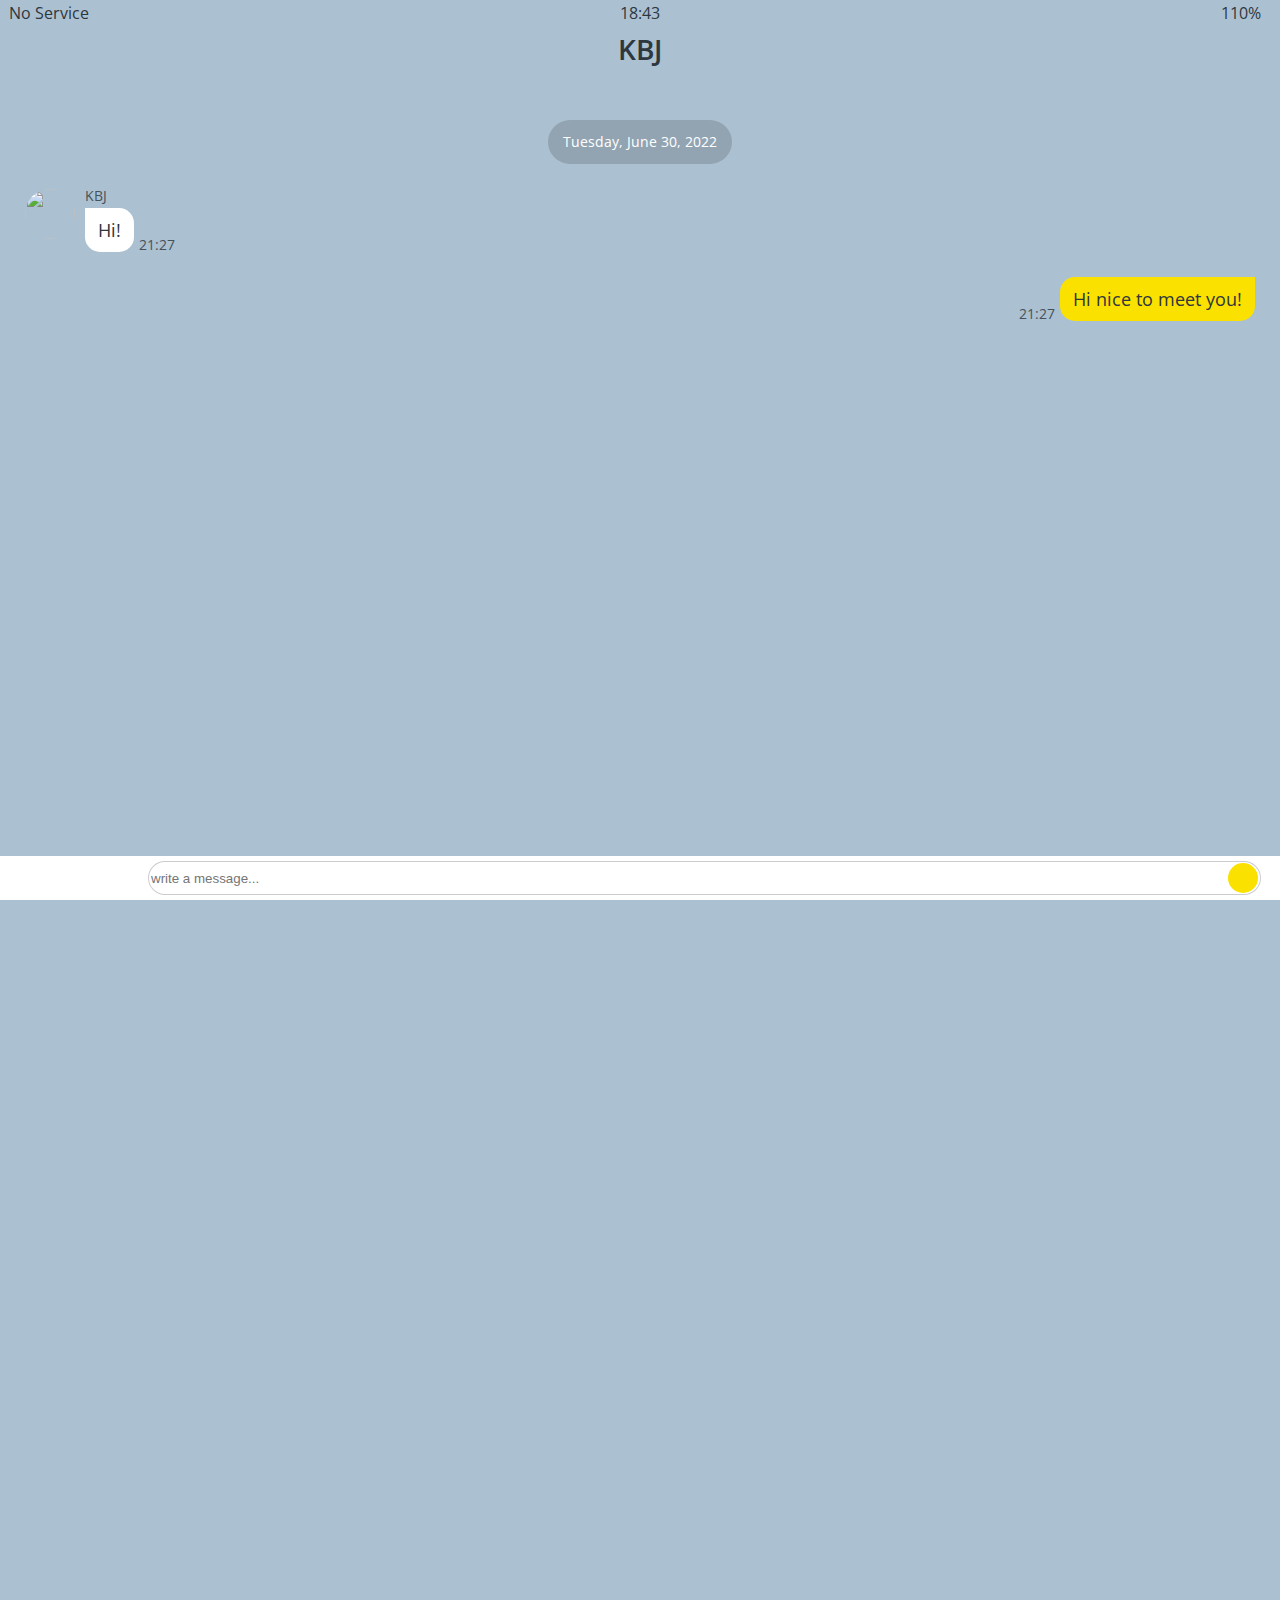
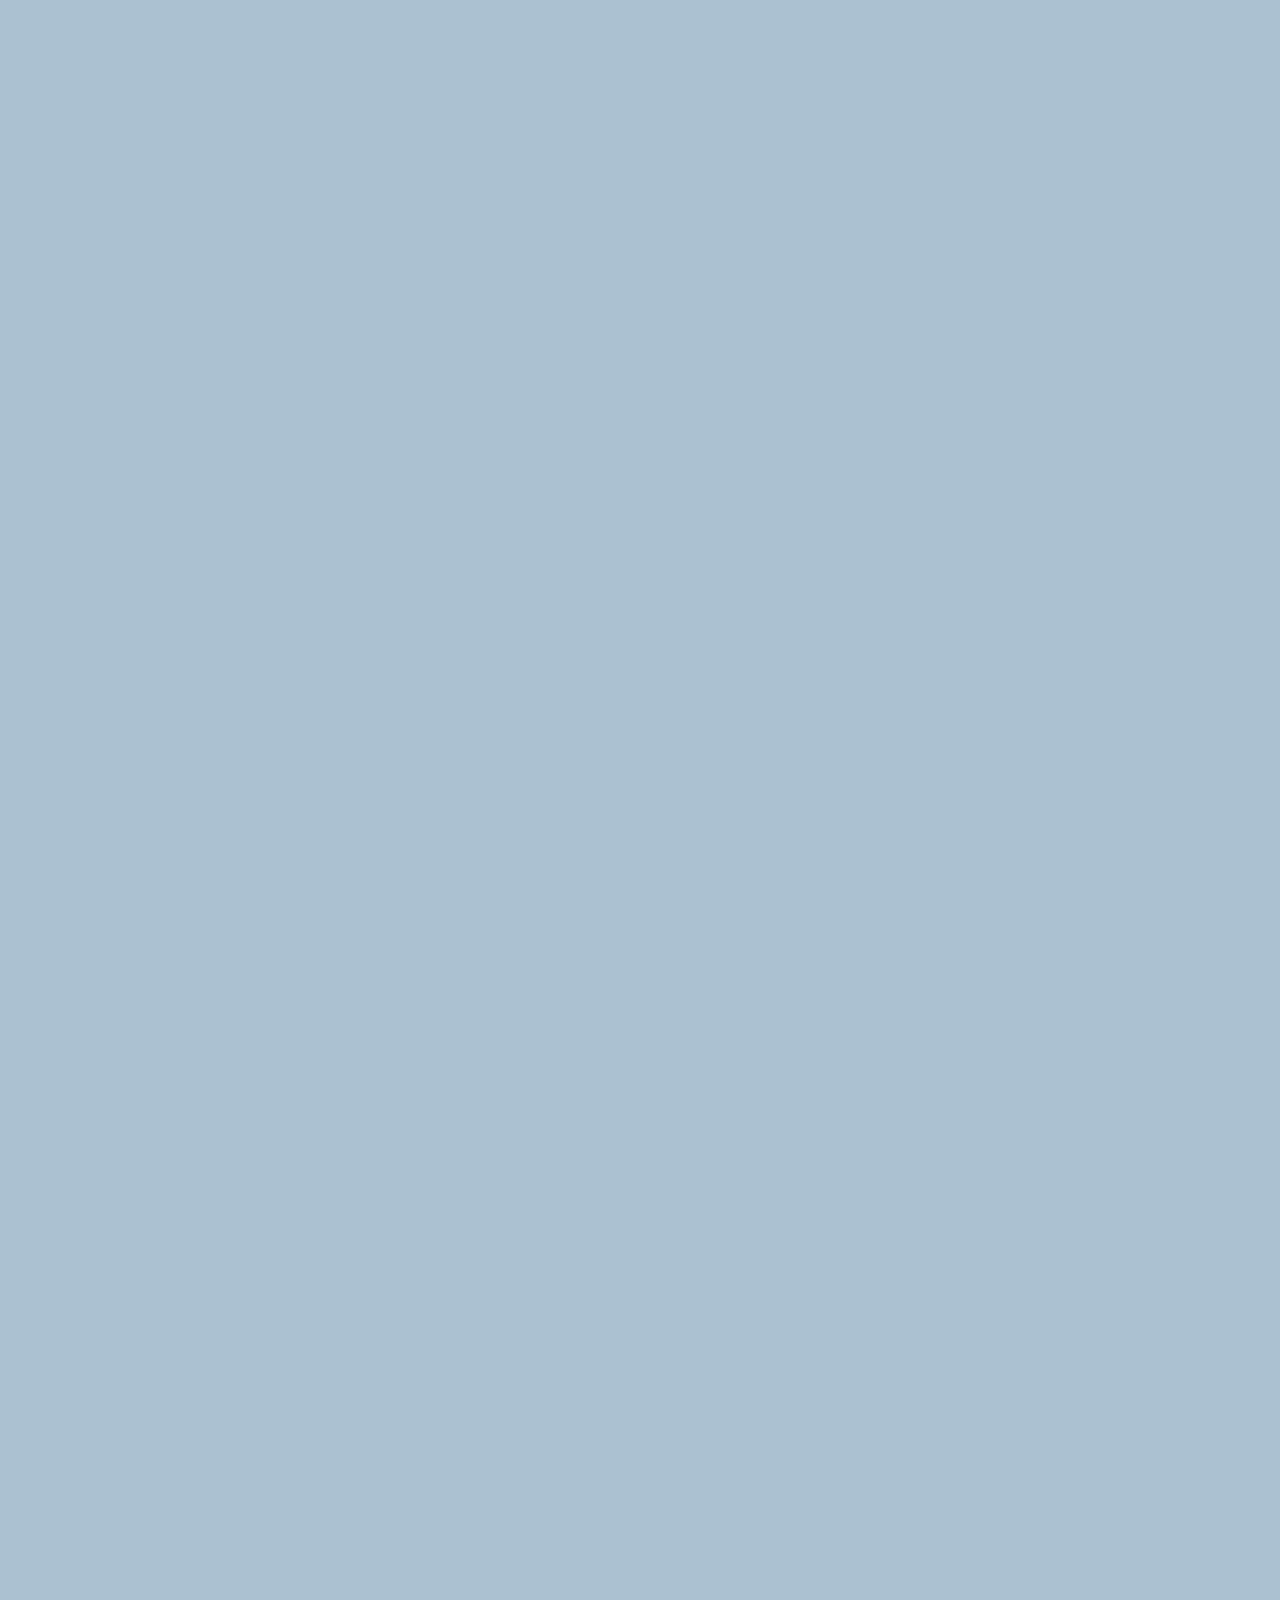
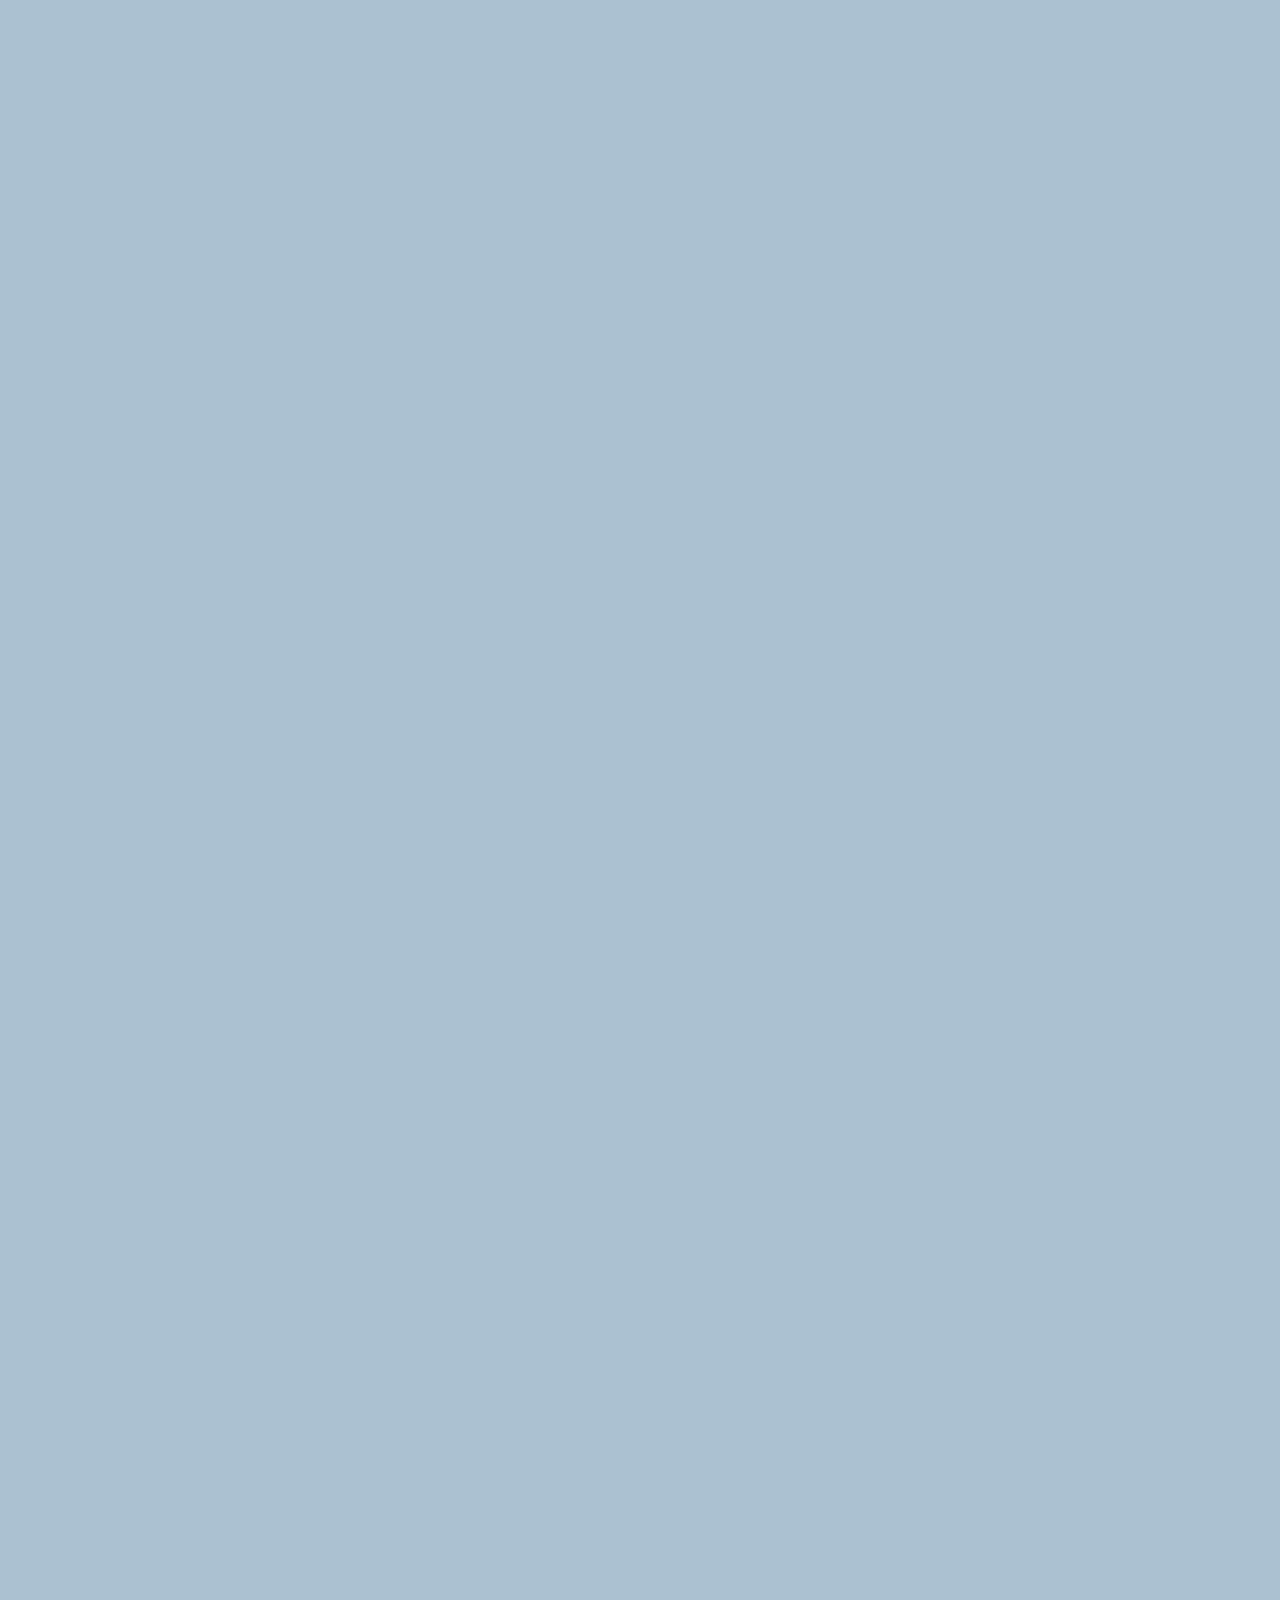
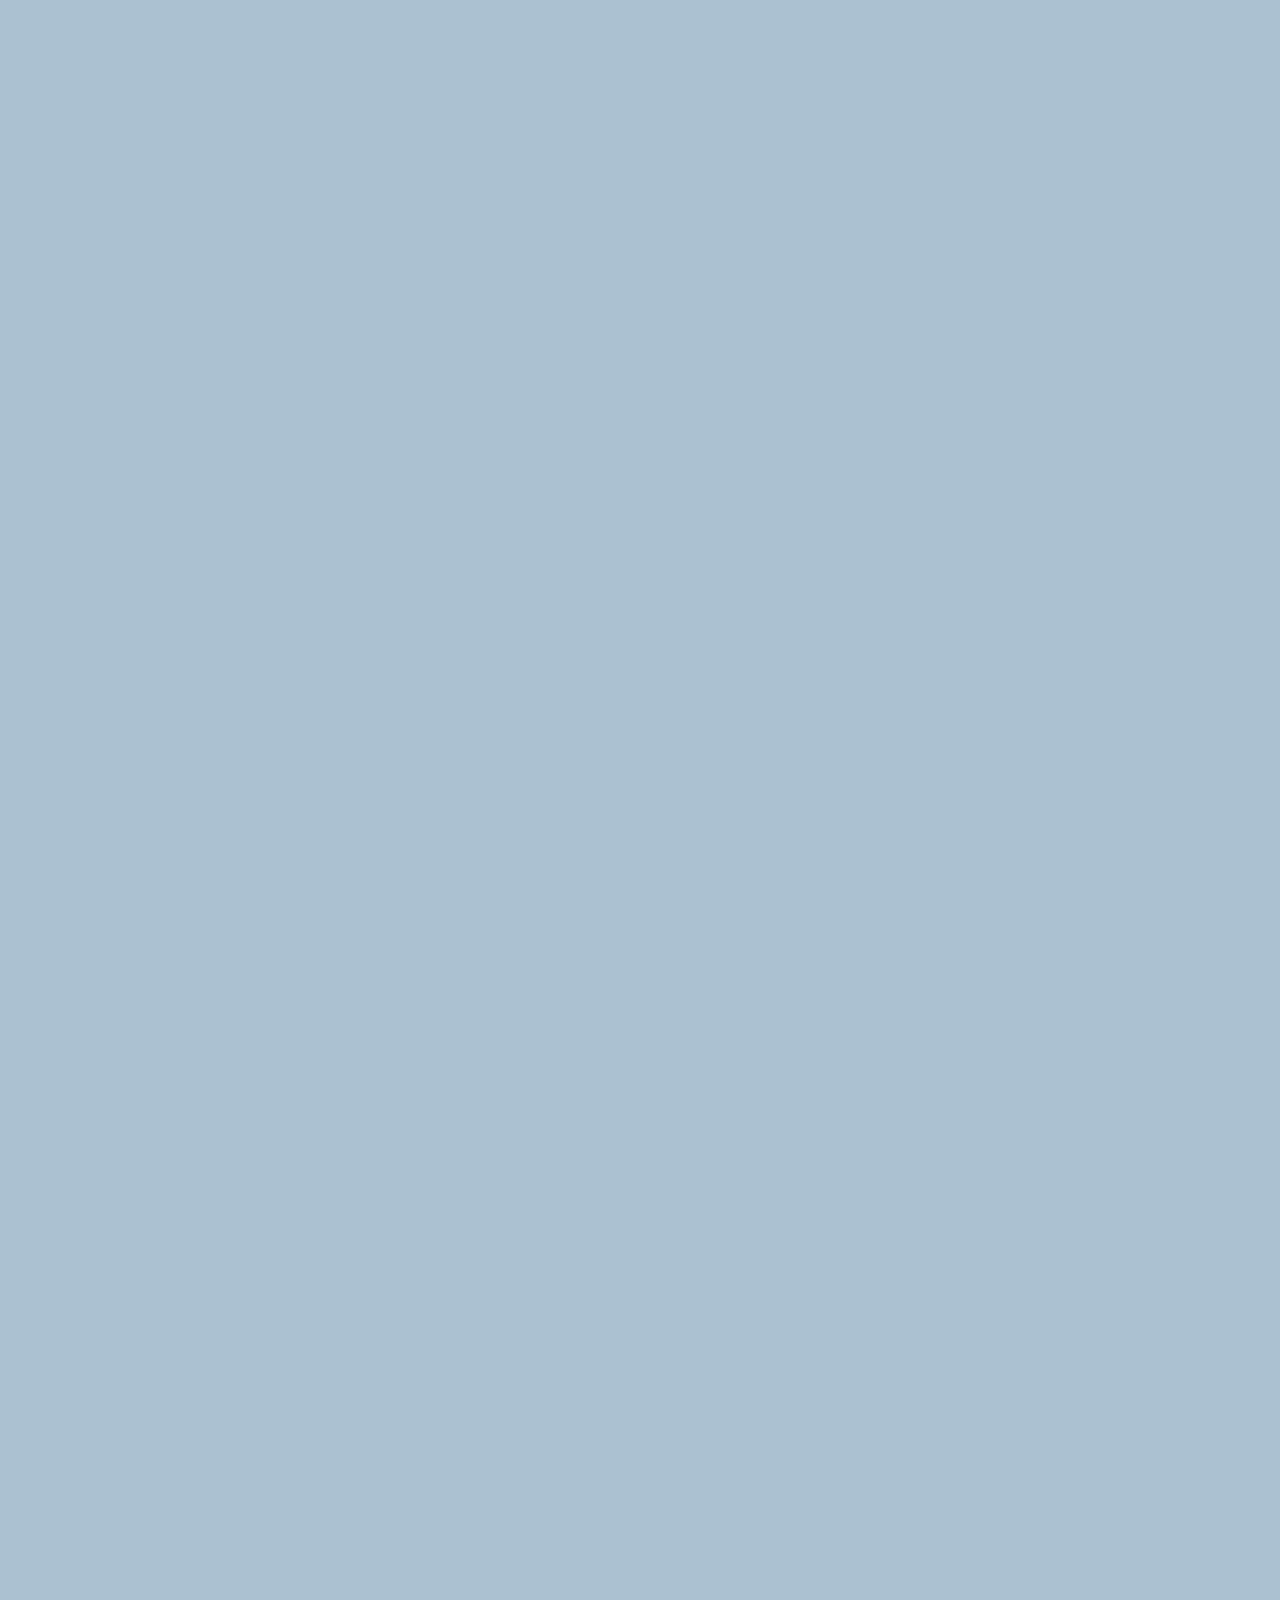
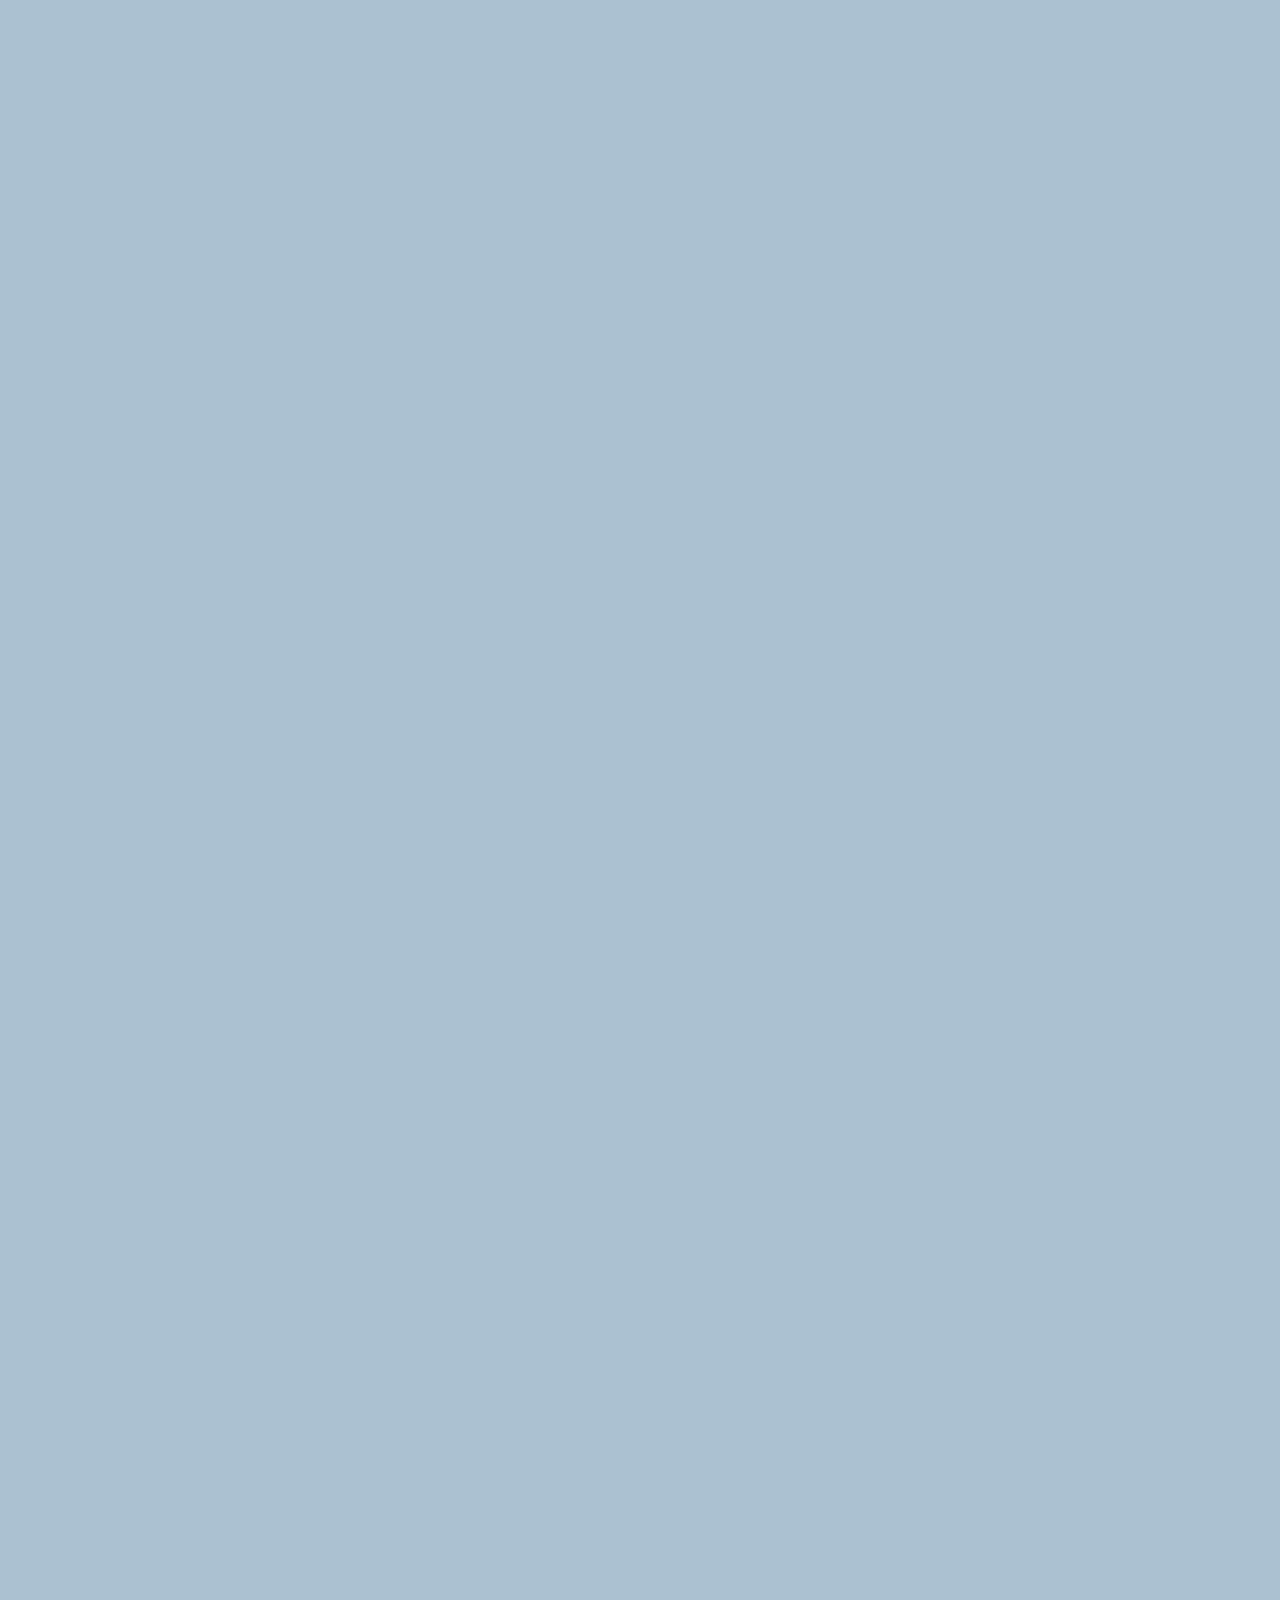
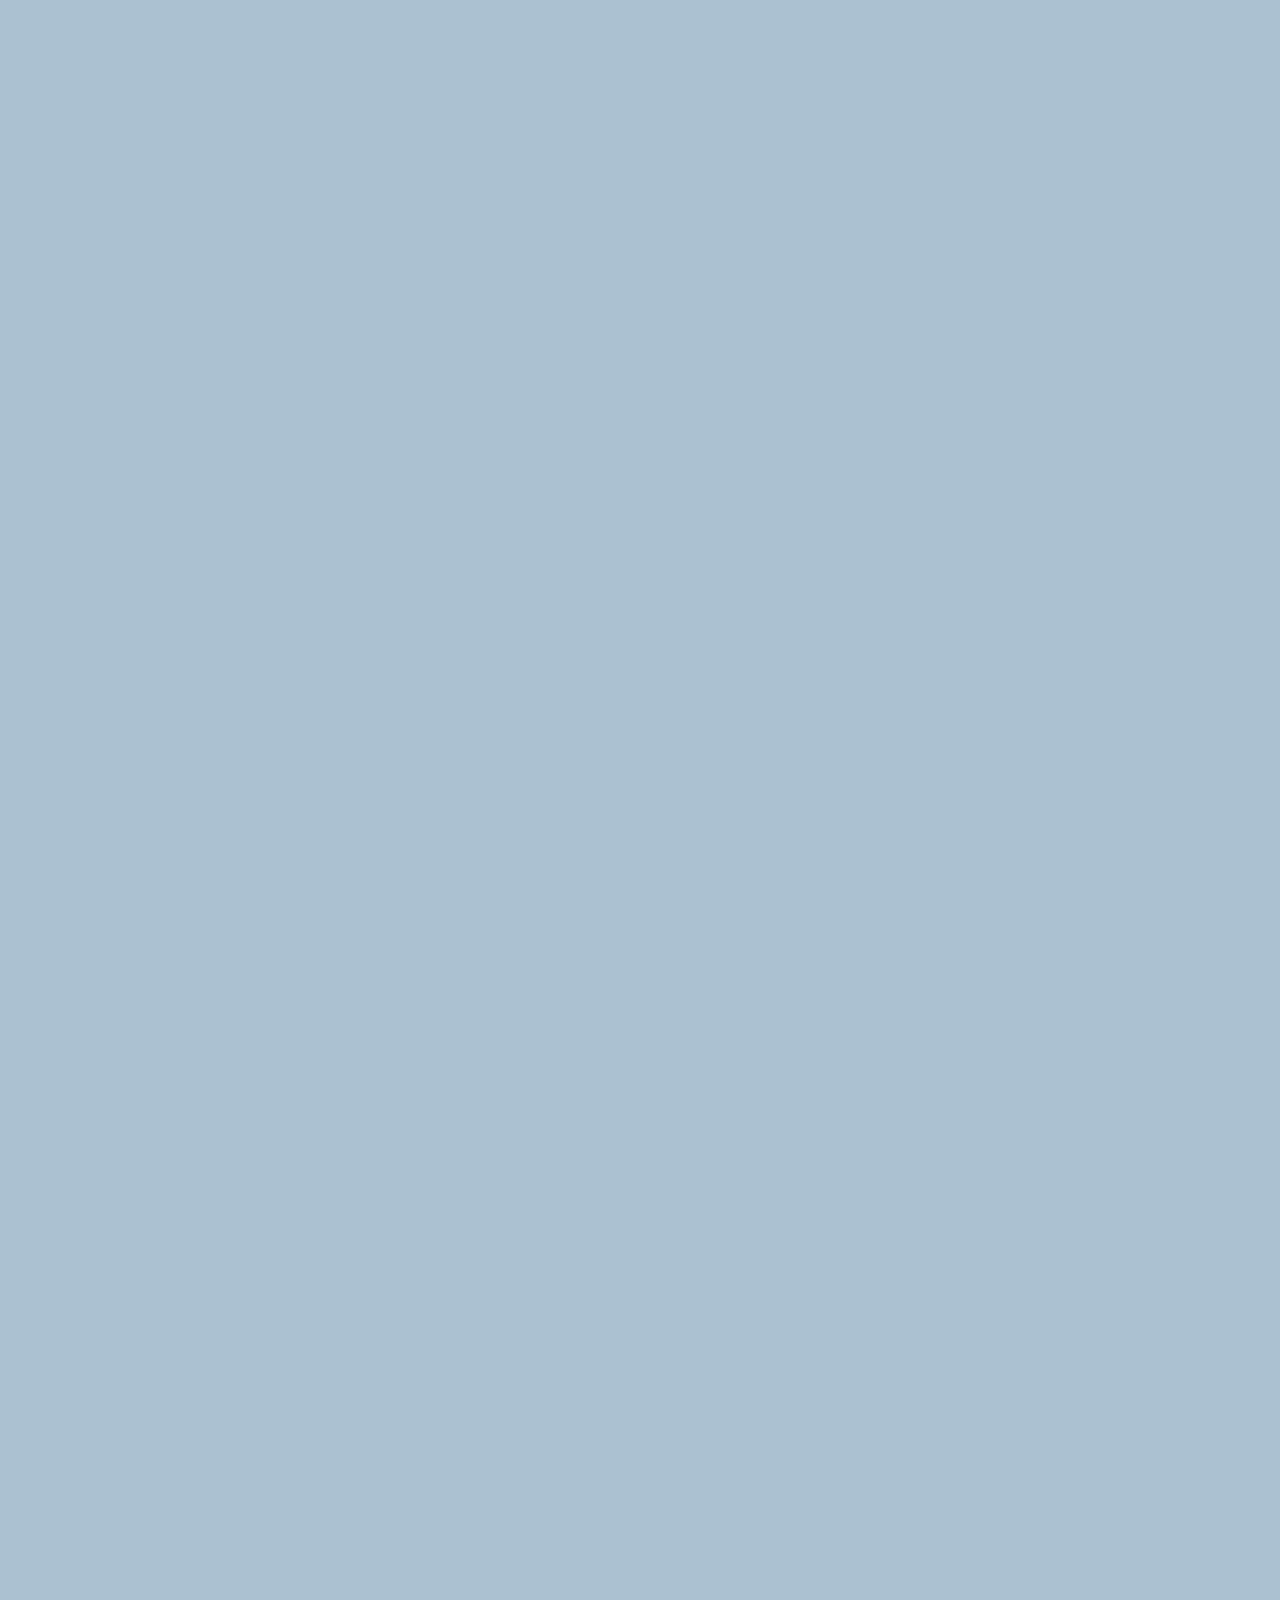
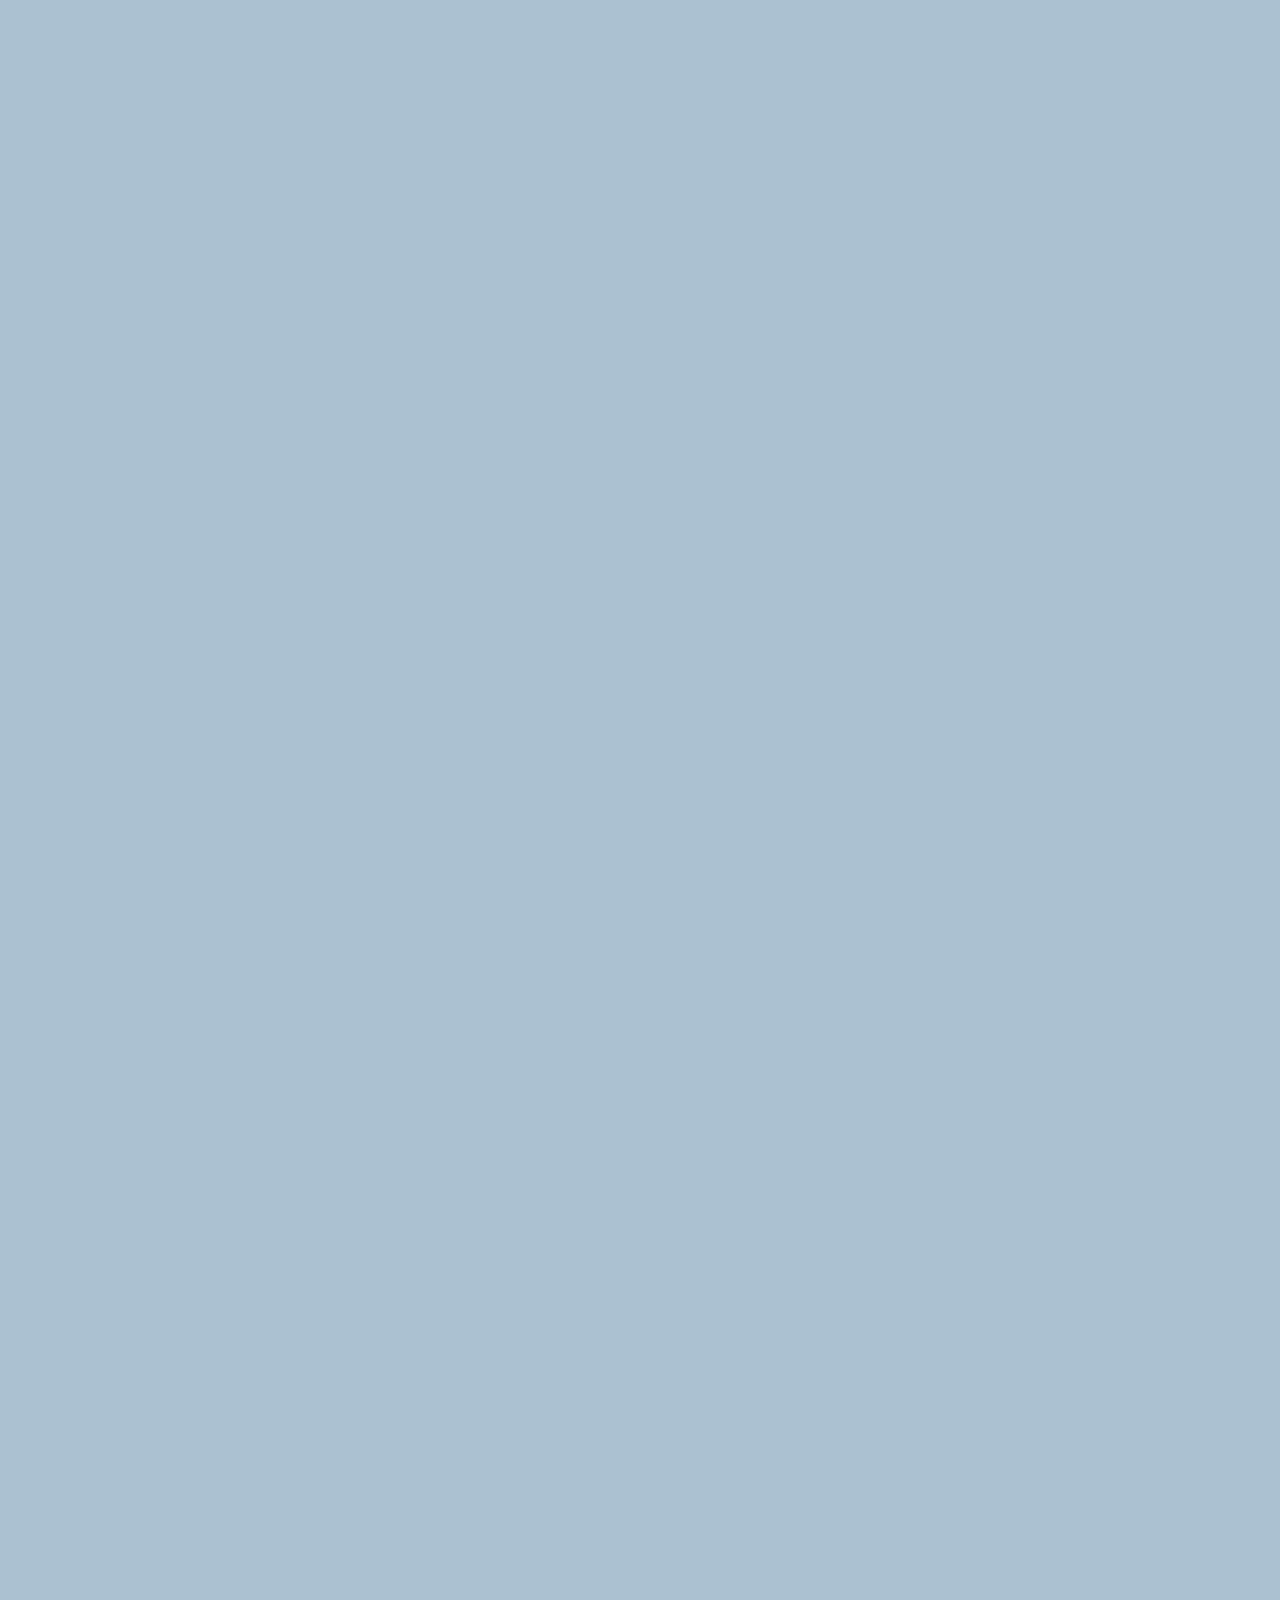
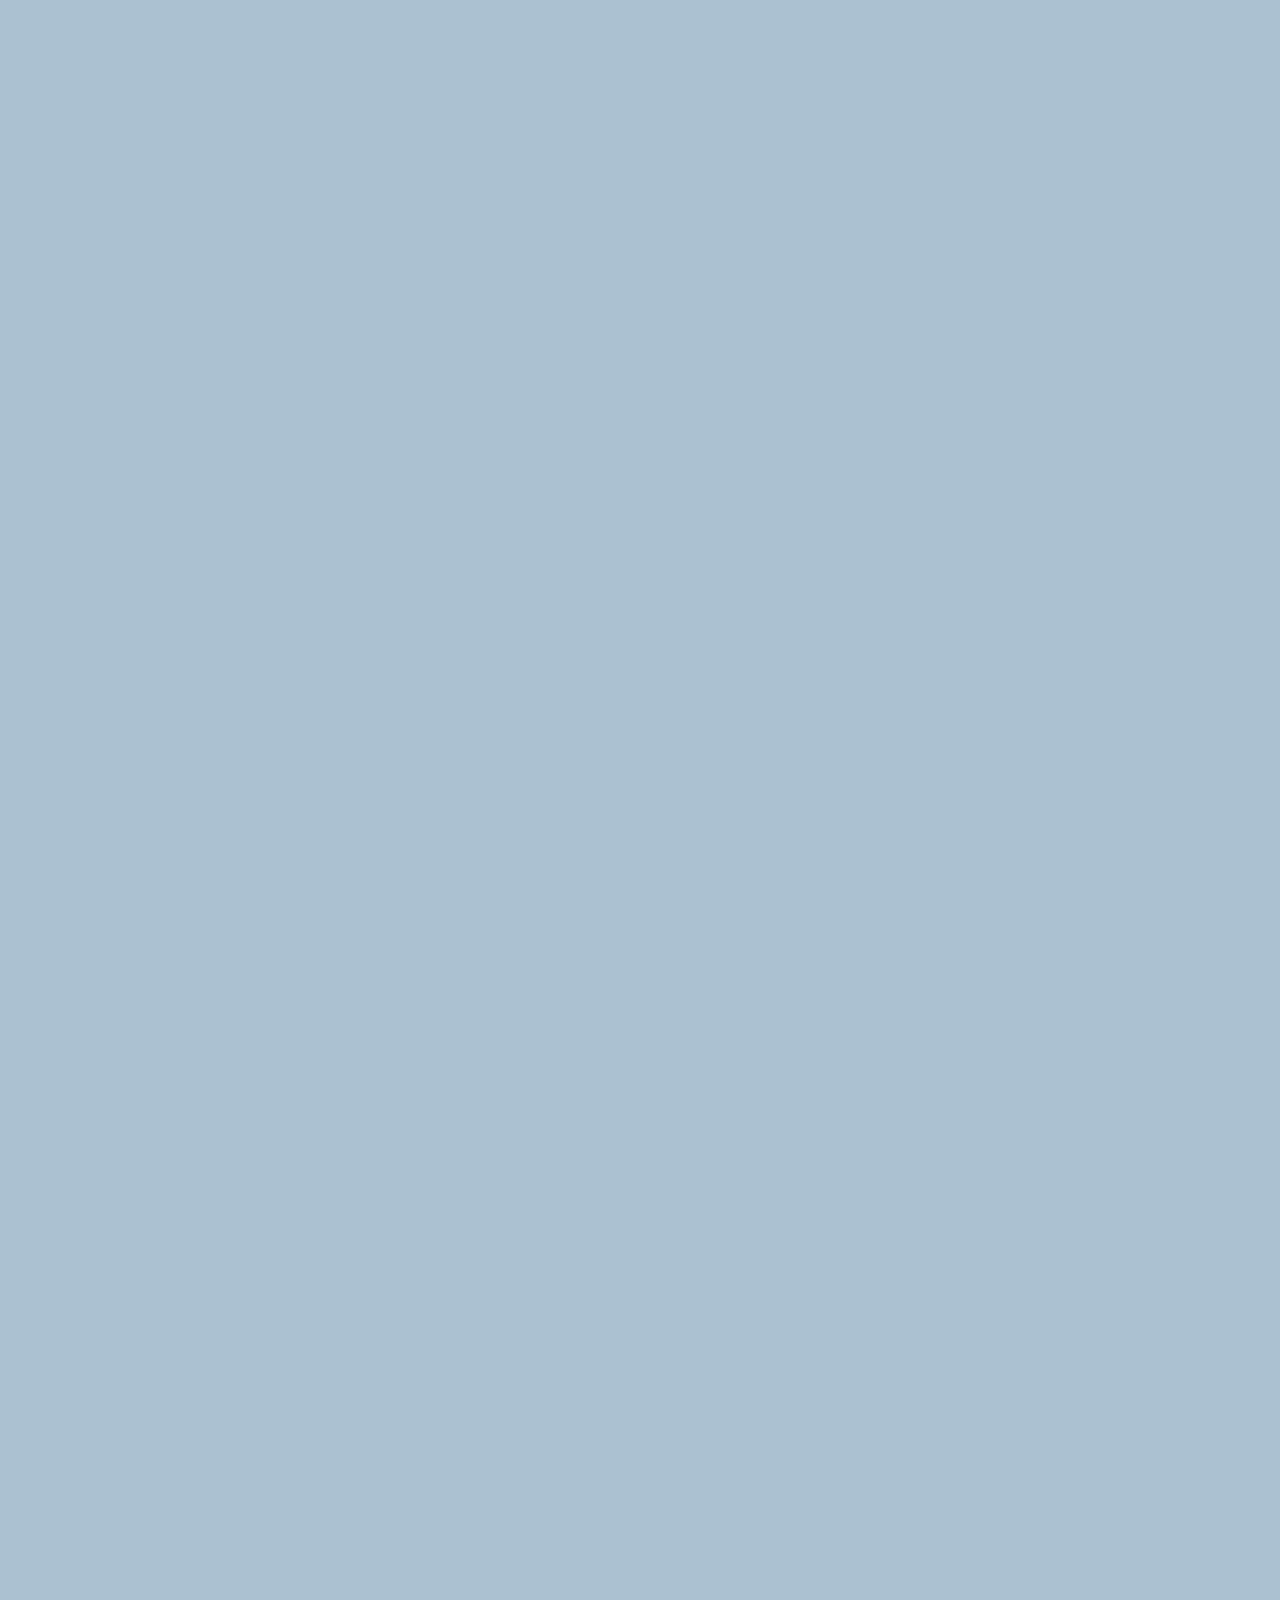
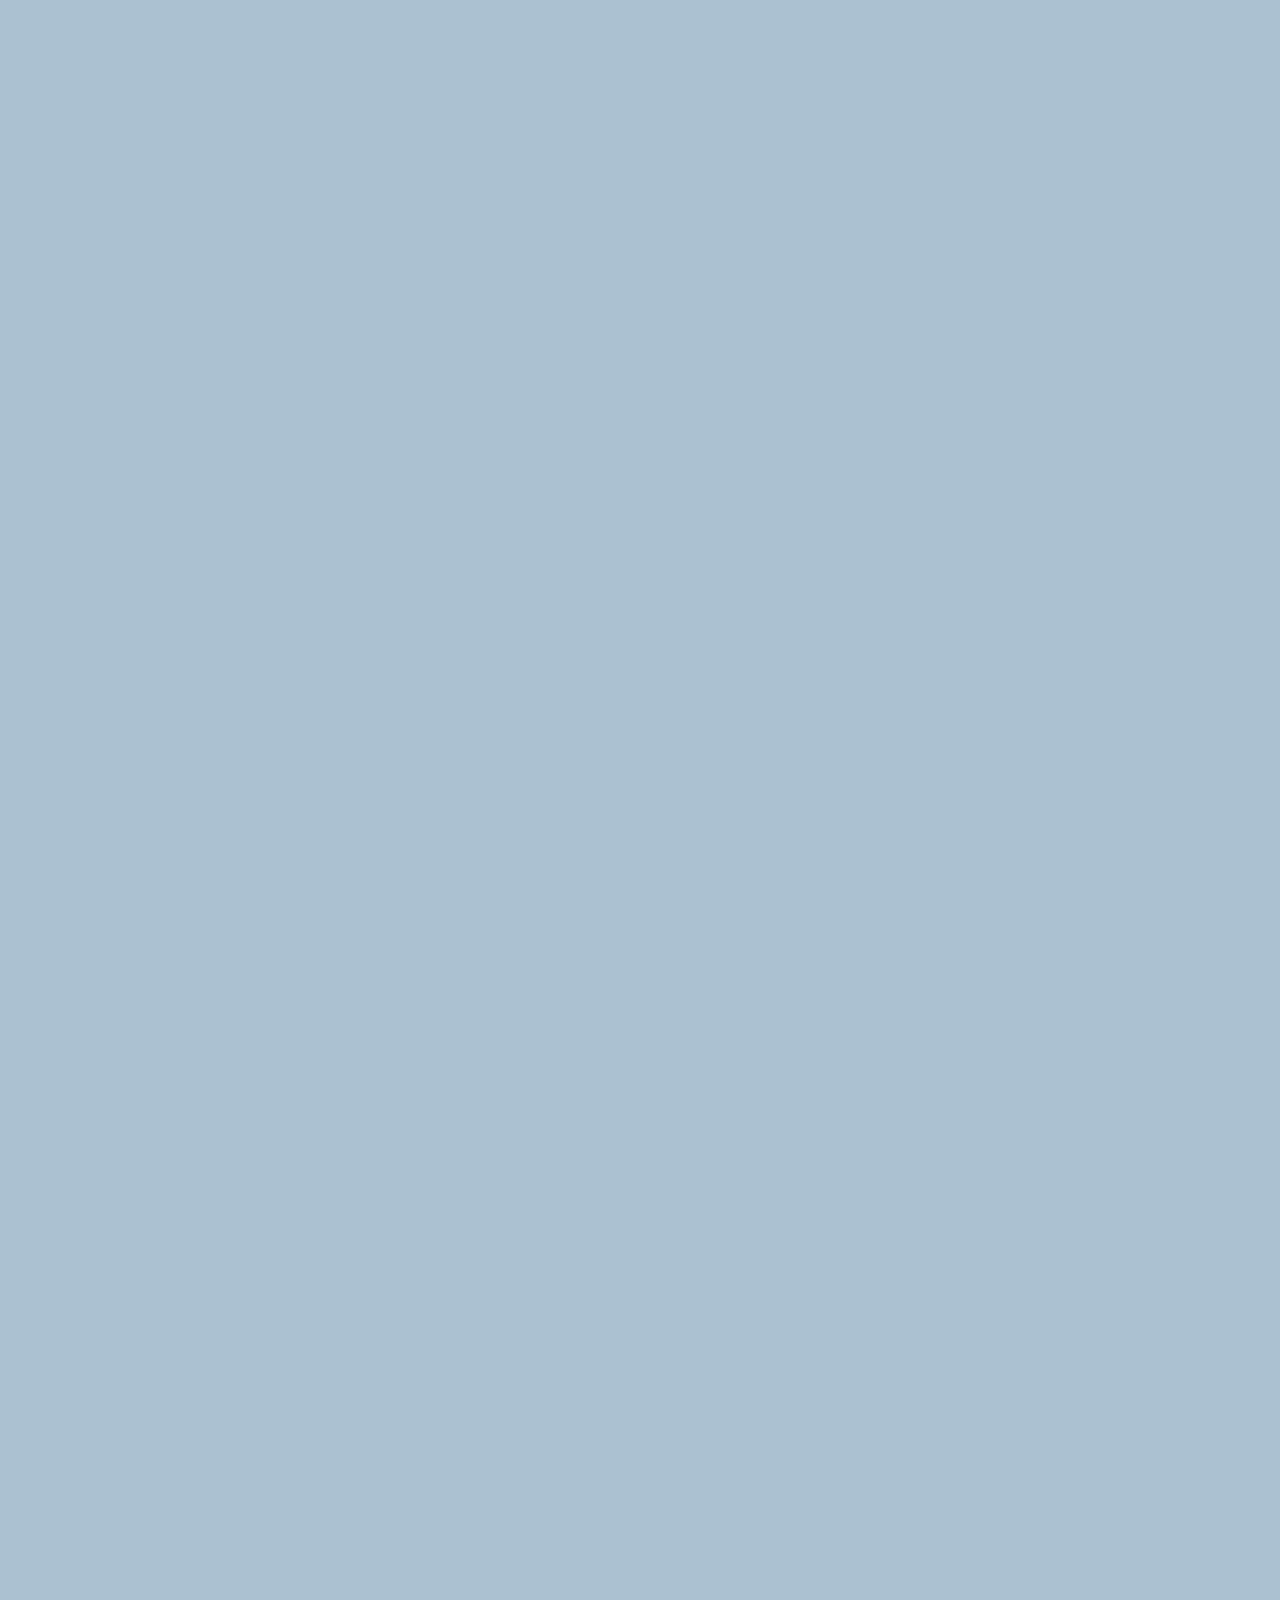
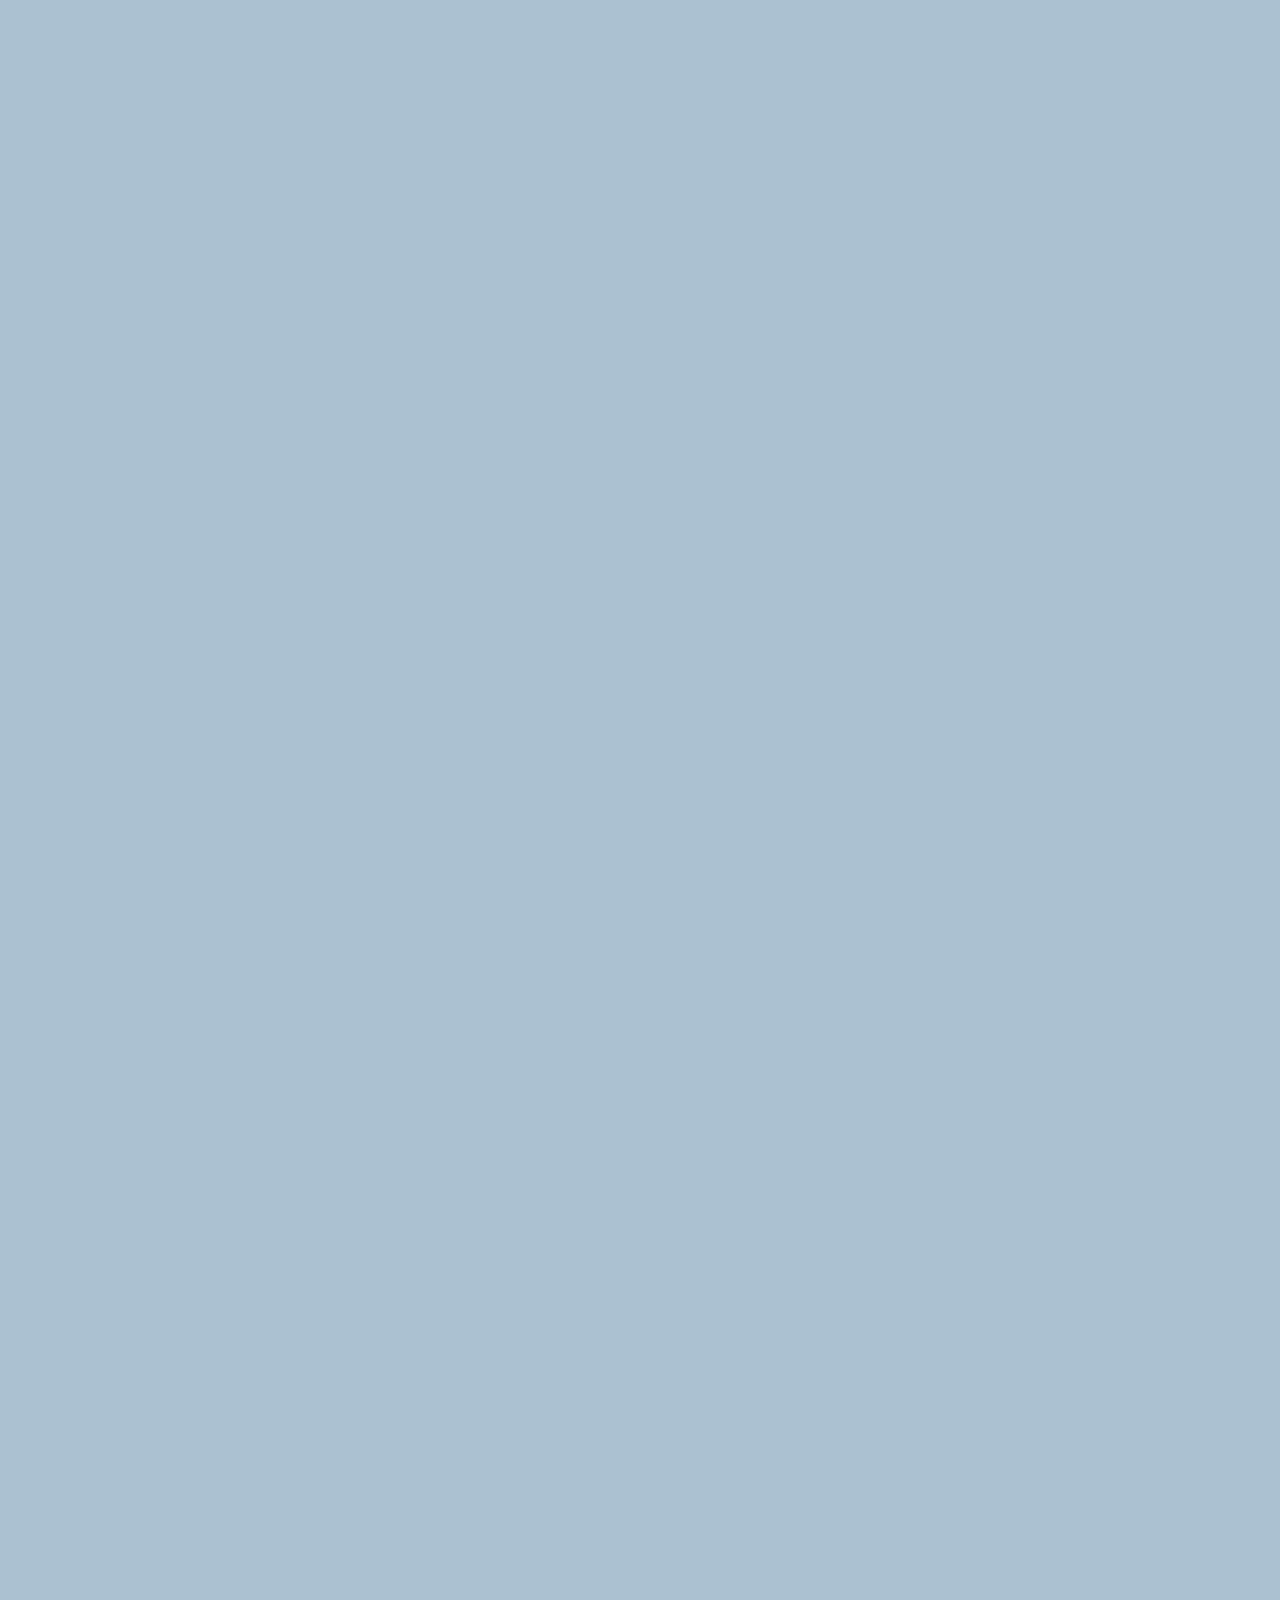
==== chat.html @ 4f6143a9 "02/10" ====
<!DOCTYPE html>
<html lang="en">
<head>
    <link rel="stylesheet" href="css/styles.css">
    <meta charset="UTF-8">
    <meta http-equiv="X-UA-Compatible" content="IE=edge">
    <meta name="viewport" content="width=device-width, initial-scale=1.0">
    <title>Chat w/</title>
</head>
<body id="chat-screen">
    <div class="status-bar">
        <div class="status-bar__column">
            <span>No Service</span>
            <i class="fas fa-wifi"></i>
        </div>        
        <div class="status-bar__column">
            <span>18:43</span>
        </div>
        <div class="status-bar__column">
            <span>110%</span>
            <i class="fas fa-battery-full fa-lg"></i>
            <i class="fas fa-bolt"></i>
        </div>
    </div>



    <header class="alt-header">
    <div class="alt-header__column">
        <a href="chats.html">
        <i class="fas fa-angle-left fa-2x"></i>
        </a>
    </div>
    <div class="alt-header__column">
        <h1 class="alt-header__title">KBJ</h1>
    </div>
    <div class="alt-header__column">
        <span><i class="fas fa-search fa-lg"></i></span>
        <span><i class="fas fa-bars fa-lg"></i></span>
    </div>
</header>



<main class="main-screen main-chat">
    <div class="chat__timestamp">
        Tuesday, June 30, 2022
    </div>

    <div class="message-row">
        <img src="file:///C:/Users/admin/Desktop/kokoa-clone-2022/profile.jpg.jpg">
        <div class="message-row__content">
            <span class="message__author">KBJ</span>
            <div class="message__info">
                <span class="message__bubble">Hi!</span>
                <span class="message__time">21:27</span>
            </div>
        </div>
    </div>
    <div class="message-row message-row--own">     
        <div class="message-row__content">
            <div class="message__info">
                <span class="message__bubble">Hi nice to meet you!</span>
                <span class="message__time">21:27</span>
            </div>
        </div>
    </div>
        
     
</main>

<form class="reply">
    <div class="reply__column">
        <i class="far fa-plus-square fa-lg"></i>
    </div>
    <div class="reply__column">
        <input type="text" placeholder="write a message..." />
        <i class="far fa-smile-wink fa-lg"></i>
        <button>
            <i class="fas fa-arrow-up"></i>
        </button>
    </div>
</form>



<script 
  src="https://kit.fontawesome.com/6478f529f2.js"
  crossorigin="anonymous"
></script>
</body>
</html>
---- css/styles.css ----
@import url('https://fonts.googleapis.com/css2?family=Open+Sans:wght@400;600&display=swap');
@import "reset.css";
@import "variables.css";

/* Components */
@import "components/status-bar.css";
@import "components/nav-bar.css";
@import "components/screen-header.css";
@import "components/alt-screen-header.css";
@import "components/user-component.css";
@import "components/badge.css";
@import "components/icon-row.css";

/* Screens */
@import "screens/login.css";
@import "screens/friends.css";
@import "screens/find.css";
@import "screens/more.css";
@import "screens/settings.css";
@import "screens/chat.css";


body {
    color: #2e363e;
    font-family: 'Open Sans', sans-serif;
}

.main-screen {
    padding: 0px var(--horizontal-space);
}
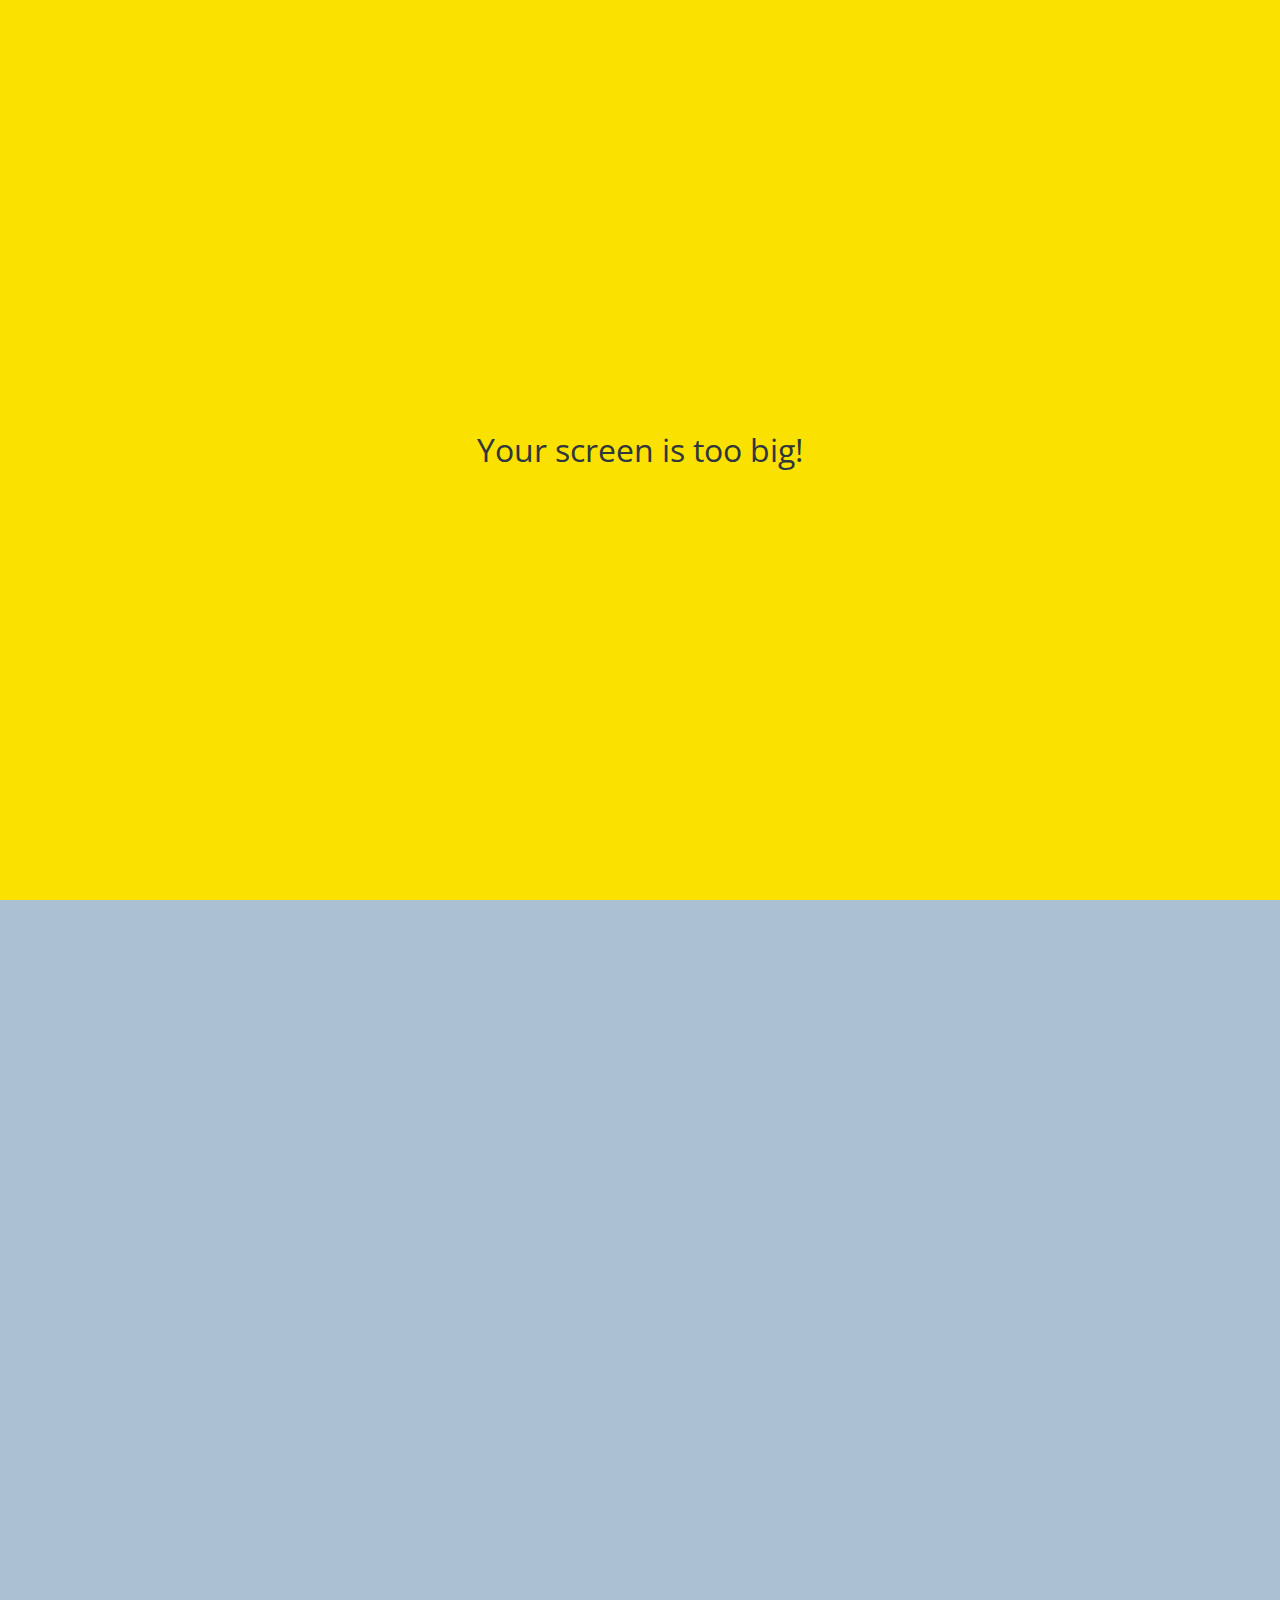
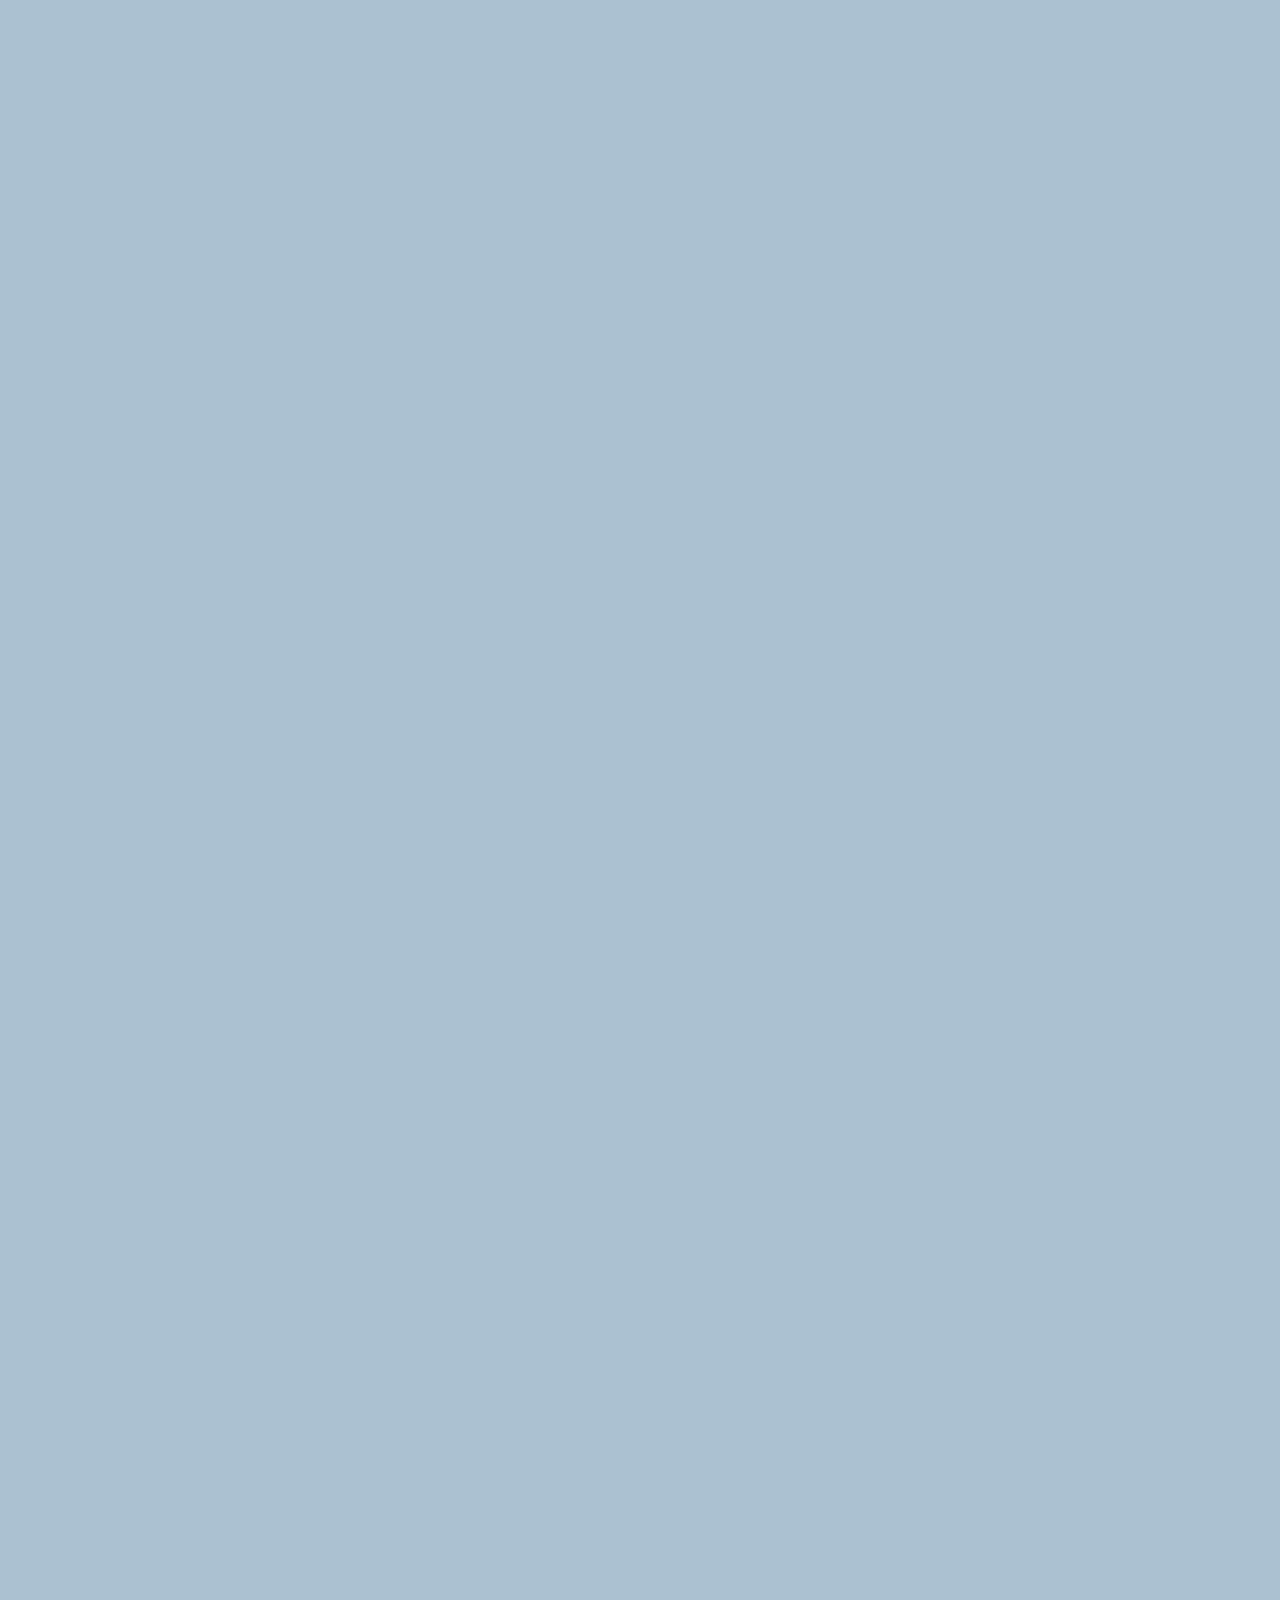
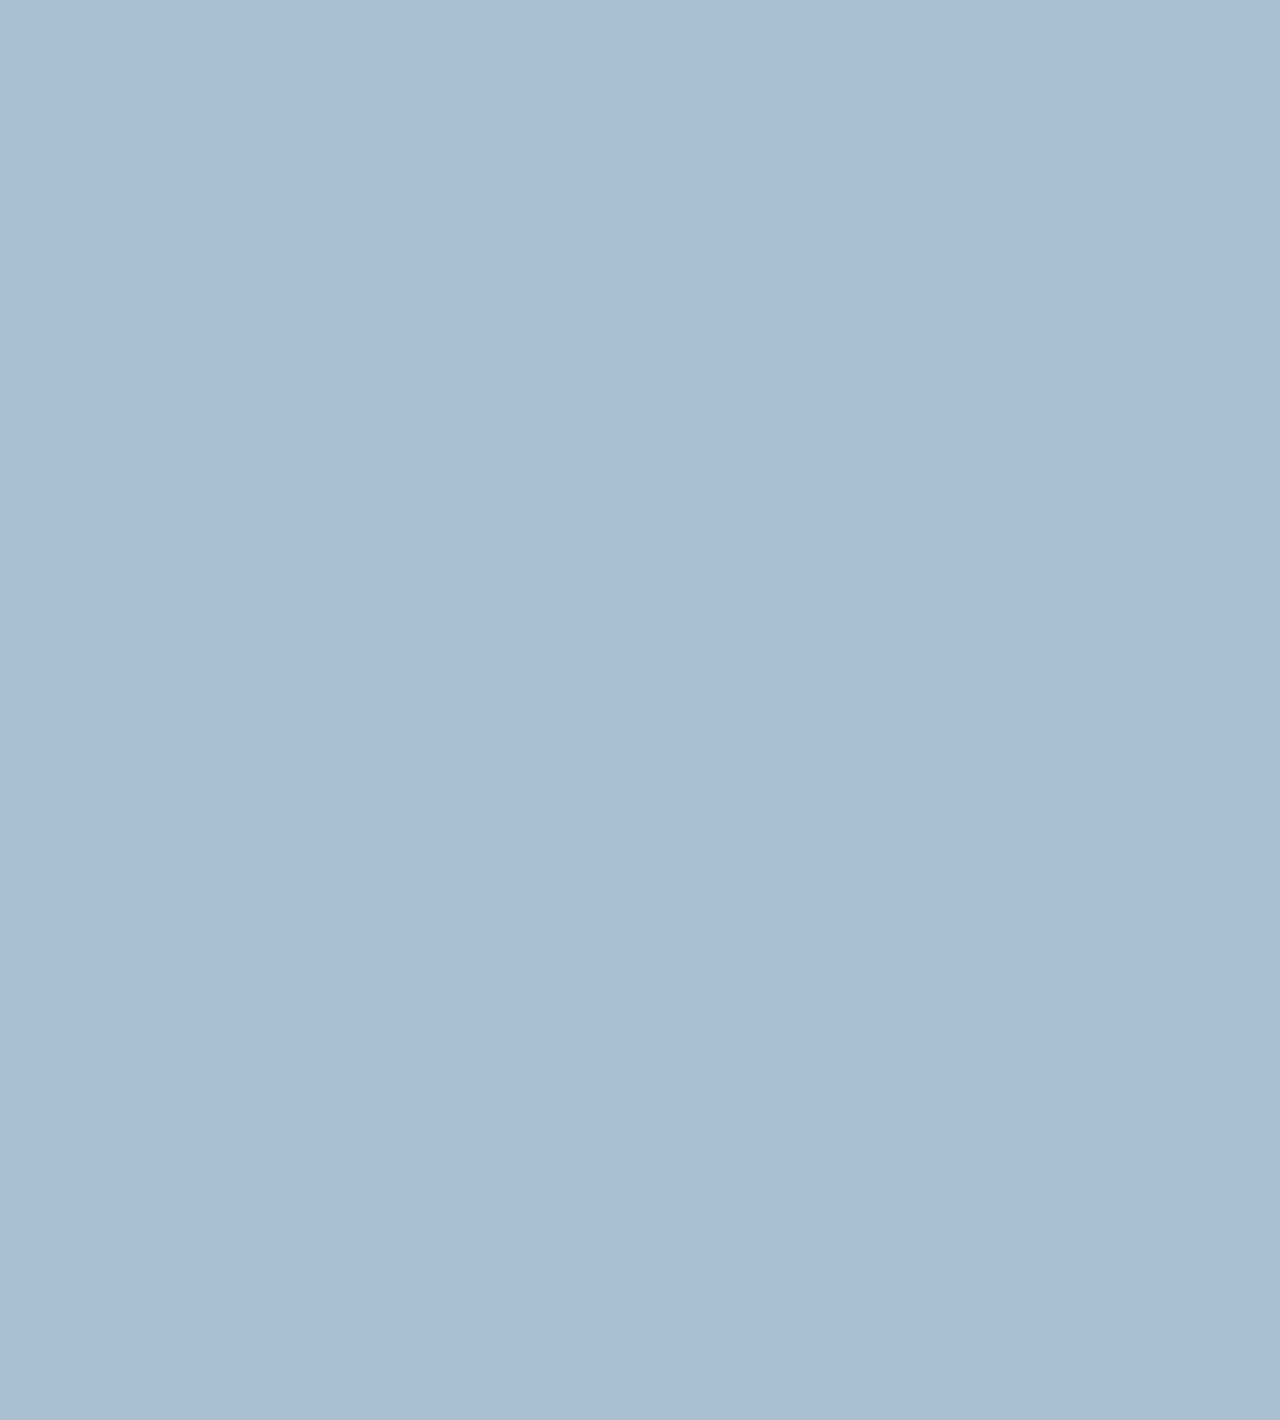
==== commit 287ca1c8: "last" ====
--- a/chat.html
+++ b/chat.html
@@ -82,7 +82,9 @@
     </div>
 </form>
 
-
+<div id="no-mobile">
+    <span>Your screen is too big!</span>
+</div>
 
 <script 
   src="https://kit.fontawesome.com/6478f529f2.js"
--- a/css/styles.css
+++ b/css/styles.css
@@ -10,6 +10,7 @@
 @import "components/user-component.css";
 @import "components/badge.css";
 @import "components/icon-row.css";
+@import "components/no-mobile.css";
 
 /* Screens */
 @import "screens/login.css";
